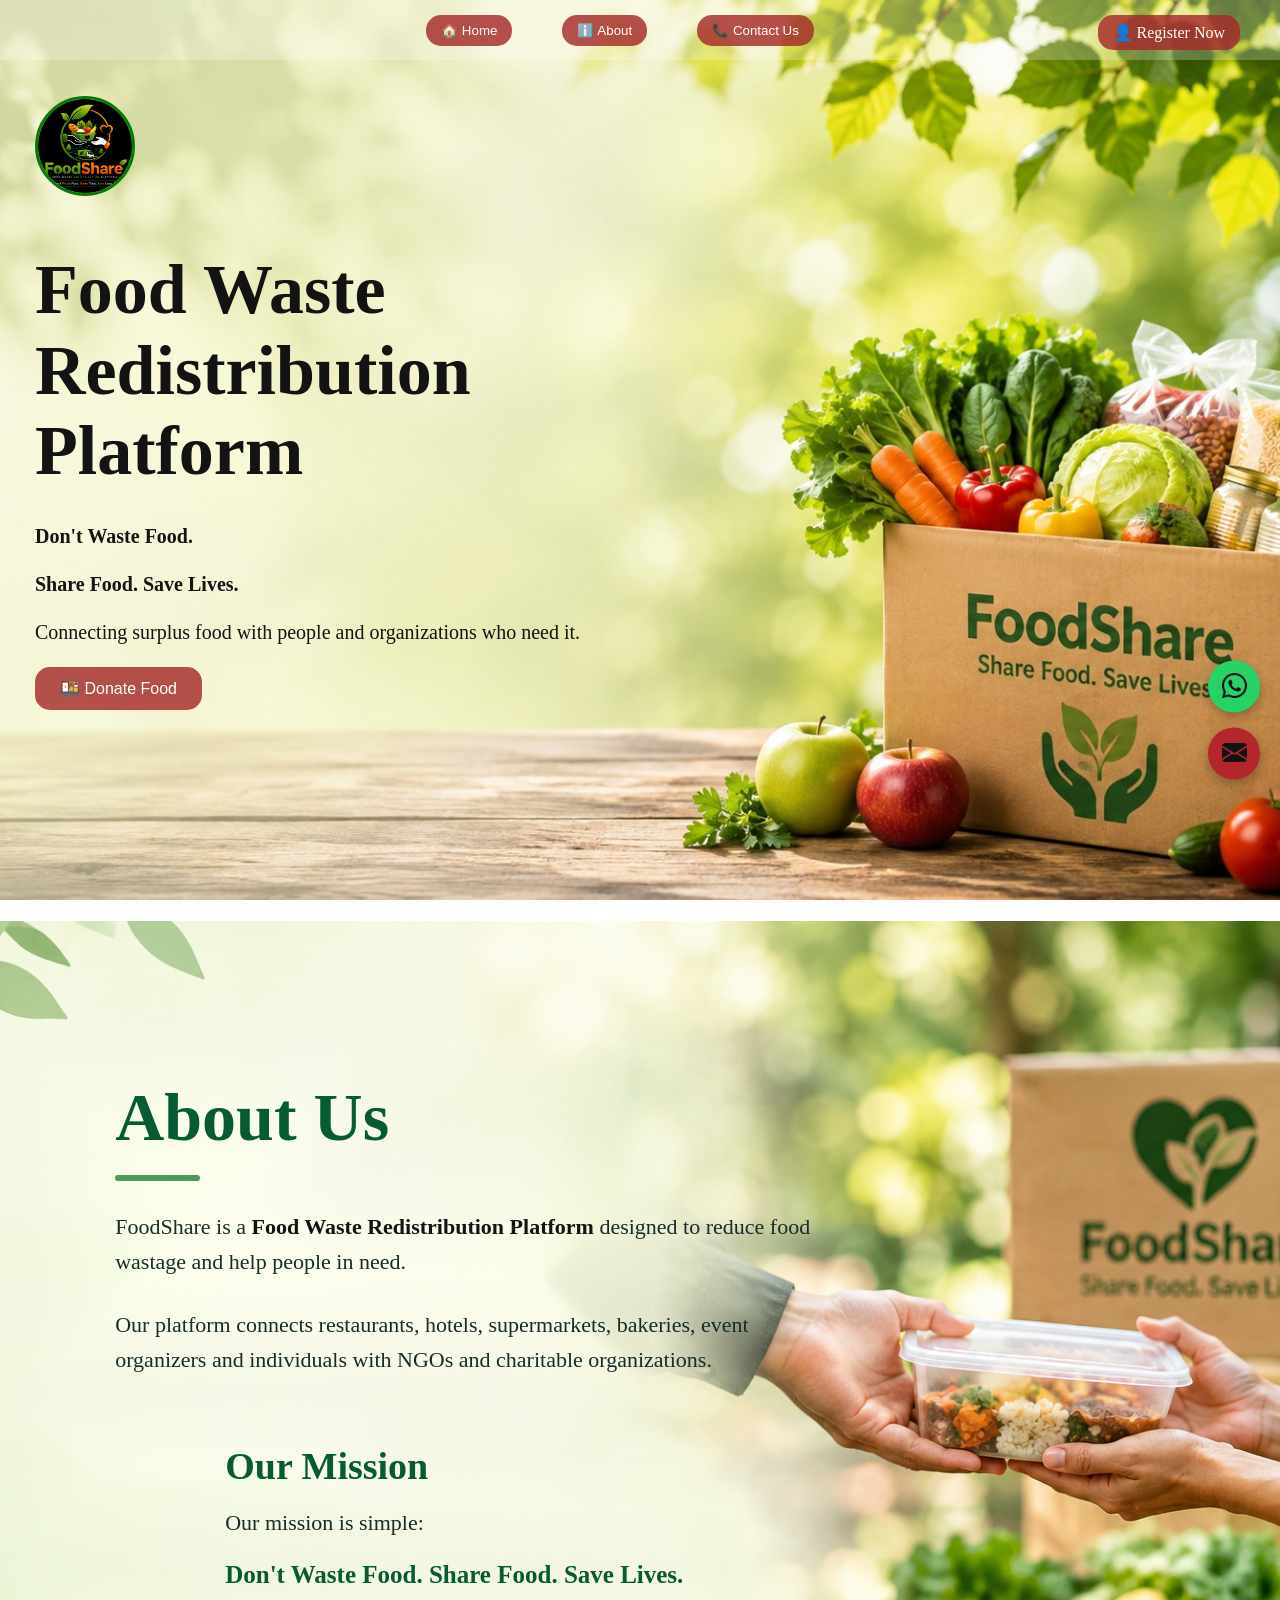
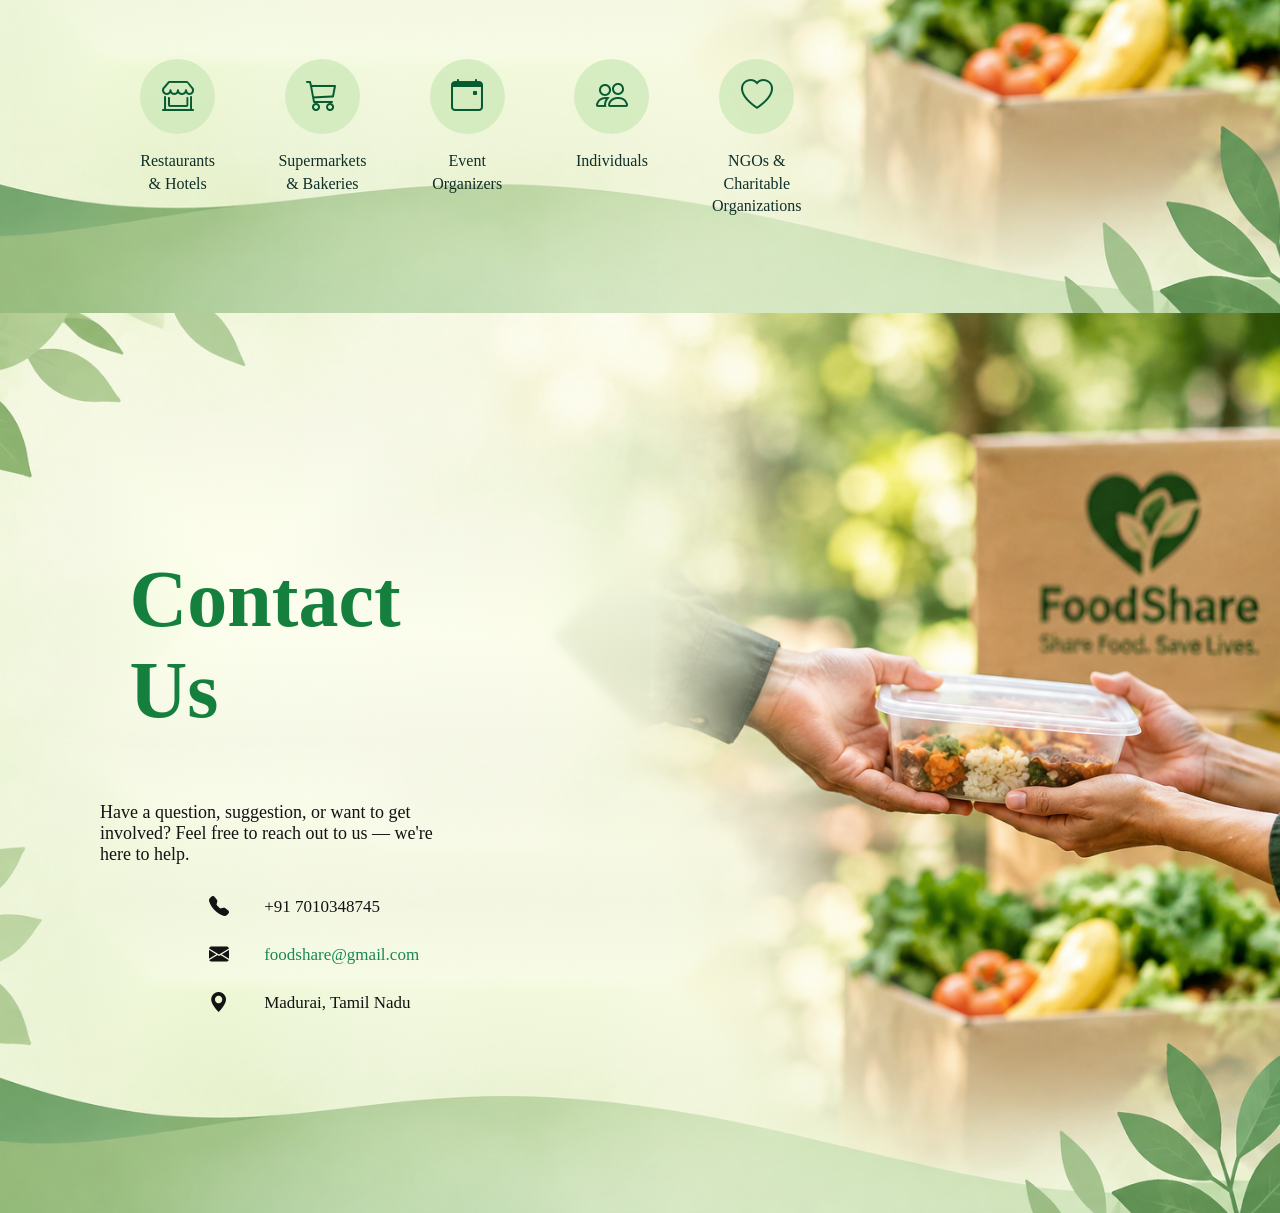
==== contact.html @ 24139a0f "success" ====
<!DOCTYPE html>
<html lang="en">
<head>
    <meta charset="UTF-8">
    <meta name="viewport" content="width=device-width, initial-scale=1.0">
    <link rel="stylesheet" type="text/css" href="css/sample.css">
    <link rel="stylesheet" type="text/css" href="css/about.css">
     <link rel="stylesheet" type="text/css" href="css/contact.css">
    <link rel="stylesheet"
      href="https://cdn.jsdelivr.net/npm/bootstrap-icons@1.11.3/font/bootstrap-icons.min.css">
      <!-- <link rel="stylesheet"
        href="https://cdn.jsdelivr.net/npm/bootstrap-icons@1.11.3/font/bootstrap-icons.min.css"> -->
    <title>Food Waste Redistribution Platform</title>
</head>

<body>

        <div class="page1" id="home">

             <div class="top-row">
               

                     <div class="center-buttons">
                          <button onclick="document.getElementById('home').scrollIntoView({behavior:'smooth'})">🏠 Home</button>
                       <button onclick="goToAbout()">ℹ️ About</button>
                           <button onclick="goToContact()">📞 Contact Us</button>
                          
                    </div>

                <a href="register.html" id="registerButton">
                    👤 Register Now
                </a>

            
            </div>
              <div>
                <h1></h1>
             </div>
            

            <div class="sidebar">

            
            <img src="Images/Food_share logo2.png" alt="foodshare logo">
             <h1 id="h1">Food Waste Redistribution Platform</h1>
         </div>

             <div class="main-content">
                 <h2>Don't Waste Food.</h2>
                <h2>Share Food. Save Lives.</h2>

                    <p>
                      Connecting surplus food with people and organizations
                         who need it.
                    </p>
                        
                        <button >🍱 Donate Food</button>
                         

          
              
             </div>
        
         <div class="sticky-contact">

        <a href="https://wa.me/7010348745"
        class="whatsapp"
        target="_blank"
        title="Chat on WhatsApp">
            <i class="bi bi-whatsapp"></i>
        </a>

        <a href="sraarun05@gmail.com"
        class="email"
        title="Send Email">
            <i class="bi bi-envelope-fill"></i>
        </a>
         </div>
                

        </div><section id="about" class="about-section">

            <div class="about-content">

               
                <h1>About Us</h1>

                <div class="heading-line"></div>


                <p class="about-description">
                    FoodShare is a <strong>Food Waste Redistribution Platform</strong>
                    designed to reduce food wastage and help people in need.
                </p>

                <p class="about-description">
                    Our platform connects restaurants, hotels, supermarkets,
                    bakeries, event organizers and individuals with NGOs and
                    charitable organizations.
                </p>


                
                <div class="mission">

                    <div class="mission-icon">
                        <i class="bi bi-hand-heart-fill"></i>
                    </div>

                    <div class="mission-content">

                        <h2>Our Mission</h2>

                        <p>
                            Our mission is simple:
                        </p>

                        <h3>
                            Don't Waste Food. Share Food. Save Lives.
                        </h3>

                    </div>

                </div>


                
                <div class="user-types">

                    
                    <div class="user-card">

                        <div class="icon-circle">
                           <i class="bi bi-shop-window"></i>
                        </div>

                        <p>
                            Restaurants<br>
                            & Hotels
                        </p>

                    </div>


                  
                     <div class="user-card">

                        <div class="icon-circle">
                            <i class="bi bi-cart3"></i>
                        </div>

                        <p>
                            Supermarkets<br>
                            & Bakeries
                        </p>

                    </div> 


                   
                    <div class="user-card">

                        <div class="icon-circle">
                            <i class="bi bi-calendar-event"></i>
                        </div>

                        <p>
                            Event<br>
                            Organizers
                        </p>

                    </div>


                    <div class="user-card">

                        <div class="icon-circle">
                            <i class="bi bi-people"></i>
                        </div>

                        <p>
                            Individuals
                        </p>

                    </div>


                    
                    <div class="user-card">

                        <div class="icon-circle">
                            <i class="bi bi-heart"></i>
                        </div>

                        <p>
                            NGOs & Charitable<br>
                            Organizations
                        </p>

                    </div>

                </div>

            </div>

        </section>

         <section id="contact" class="contact-section">

        <div class="contact-content">

            <h1>Contact Us</h1>

            <p>
                Have a question, suggestion, or want to get involved?
                Feel free to reach out to us — we're here to help.
            </p>

            <table>

                <tr>
                    <td>
                        <i class="bi bi-telephone-fill"></i>
                    </td>
                    <td>+91 7010348745</td>
                </tr>

                <tr>
                    <td>
                        <i class="bi bi-envelope-fill"></i>
                    </td>
                    <td>
                        <a href="mailto:foodshare@gmail.com">
                            foodshare@gmail.com
                        </a>
                    </td>
                </tr>

                <tr>
                    <td>
                        <i class="bi bi-geo-alt-fill"></i>
                    </td>
                    <td>Madurai, Tamil Nadu</td>
                </tr>

            </table>

        </div>

    </section>

             

                   
            <script src="js/index.js"></script>
            
            

    </body>
    </html>
---- css/sample.css ----
* {
    box-sizing: border-box;
    color: rgb(19, 19, 19);
}

html,
body {
    margin: 0;
    padding: 0;
    width: 100%;
    min-height: 100%;
}


body {
    overflow-x:hidden;
    background-image: url("../Images/bg_home2.jpg");
    background-repeat: no-repeat;
    background-position: center center;
    background-size: cover;
    background-attachment: fixed;
}

.page1 {
    width: 100%;
    min-height: 100vh;
    position: relative;
}




.top-row {
    position: fixed;
    top: 0;
    left: 0;

    width: 100%;
    height: 60px;

    background-color:transparent;

    display: flex;
    justify-content: center;
    align-items: center;

    z-index: 1000;
}

.center-buttons {
    display: flex;
    gap: 10px;
}

.top-row button {
    background-color: rgba(165, 42, 42, 0.816);
    color: white;

    border-radius: 15px;
    padding: 8px 15px;

    border: none;
    cursor: pointer;

    margin-right: 40px;
}

.top-row button:hover {
    background-color: #0c3710;
}




#registerButton {
    position: absolute;

    right: 40px;
    top: 15px;

    background-color:  rgba(165, 42, 42, 0.816);
    color: white;

    border-radius: 15px;
    padding: 8px 15px;

    border: none;
    cursor: pointer;

    text-decoration: none;
}




.sidebar {
    position:absolute;

    top: 75px;
    left: 35px;

    z-index: 10;
}

.sidebar img {
    width: 100px;
    height: 100px;

    border-radius: 50%;
    border: 3px solid green;
}



.sidebar h1 {
    margin-top: 50px;

    font-size: 70px;
    line-height: 1.15;

    max-width: 550px;

    margin-bottom: 0;
}




.main-content {
    position:absolute;
    left: 35px;
    top: 500px;
    z-index: 10;
}

.main-content h2 {
    margin: 0 0 18px 0;
    font-size: 20px;
    line-height: 1.5;
}

.main-content p {
    margin: 0 0 20px 0;
    font-size: 20px;
    line-height: 1.5;
}



.main-content button {
    background-color:  rgba(165, 42, 42, 0.816);
    color: white;

    border: none;
    border-radius: 15px;

    padding: 12px 25px;

    font-size: 16px;
    cursor: pointer;

    margin-left: 0;
    margin-right: 25px;
}

.main-content button:hover {
    background-color: #0c3710;
    transform: translateY(-3px);
}




/* .login-button {
    background-color: brown;
    color: white;

    padding: 10px 20px;

    border-radius: 6px;

    text-decoration: none;
} */
 /* Sticky Contact Buttons */

.sticky-contact {
    position: fixed;
    right: 20px;
    top: 80%;
    transform: translateY(-50%);

    display: flex;
    flex-direction: column;
    gap: 15px;

    z-index: 2000;
}

.sticky-contact a {
    width: 52px;
    height: 52px;

    border-radius: 50%;

    display: flex;
    align-items: center;
    justify-content: center;

    color: white;
    text-decoration: none;

    font-size: 25px;

    box-shadow: 0 4px 12px rgba(0,0,0,0.3);

    transition: 0.3s;
}



.whatsapp {
    background-color: #25D366;
}

.whatsapp:hover {
    background-color: #128C7E;
    transform: scale(1.1);
}



.email {
    background-color: #b3262d;
}

.email:hover {
    background-color: #14532D;
    transform: scale(1.1);
}
html {
    scroll-behavior: smooth;
}
#abt{
     background-color: rgba(165, 42, 42, 0.816);
    color: white;

    border-radius: 15px;
    padding: 8px 15px;

    border: none;
    cursor: pointer;
    text-decoration: none;
    margin-right: 40px;
}

#abt:hover {
    background-color: #0c3710;
}

/* .contact-content {
    display: flex;
    flex-direction: column;
    align-items: center;
    justify-content: center;
    margin-top: 20px;
    font-size:large;
} */

.top-row {
    background: rgba(255, 255, 255, 0.25);
    backdrop-filter: blur(0px);
    -webkit-backdrop-filter: blur(8px);
}
---- css/about.css ----
/* 
* {
    box-sizing: border-box;
    margin: 0;
    padding: 0;
}

html {
    scroll-behavior: smooth;
}

body {
    margin: 0;
    font-family: Arial, Helvetica, sans-serif;
} */



.about-section {
    width: 100%;
    min-height: 100vh;

    position: relative;

    background-image: url("../Images/about-bg.png");

    background-repeat: no-repeat;
    background-position: center center;
    background-size: cover;

    padding: 100px 0 80px 0;

    scroll-margin-top: 60px;
}




.about-content {
    width: 55%;
    max-width: 800px;

    margin-left: 9%;

    color: #123b2a;
}




.about-content h1 {
    font-size: 68px;
    font-weight: 700;

    color: #075b32;

    margin-bottom: 18px;
}




.heading-line {
    width: 85px;
    height: 6px;

    background-color: #4d9b5c;

    border-radius: 10px;

    margin-bottom: 28px;
}


 

.about-description {
    font-size: 22px;

    line-height: 1.6;

    color: #152d2b;

    margin-bottom: 28px;

    max-width: 720px;
}

.about-description strong {
    font-weight: 700;
}




.mission {
    display: flex;

    align-items: center;

    gap: 25px;

    margin-top: 35px;

    margin-bottom: 45px;
}


.mission-icon {
    width: 85px;
    height: 85px;

    display: flex;

    align-items: center;
    justify-content: center;

    flex-shrink: 0;
}

.mission-icon i {
    font-size: 65px;

    color: #08703d;
}




.mission-content h2 {
    font-size: 38px;

    color: #075b32;

    margin-bottom: 10px;
}

.mission-content p {
    font-size: 22px;

    color: #152d2b;

    margin-bottom: 8px;
}

.mission-content h3 {
    font-size: 25px;

    color: #075b32;

    font-weight: 700;
}


.user-types {
    display: flex;

    align-items: flex-start;

    justify-content: space-between;

    gap: 20px;

    width: 100%;
}




.user-card {
    width: 145px;

    text-align: center;
}




.icon-circle {
    width: 75px;
    height: 75px;

    margin: 0 auto 12px auto;

    border-radius: 50%;

    background-color: rgba(205, 232, 184, 0.75);

    display: flex;

    align-items: center;
    justify-content: center;
}




.icon-circle i {
    font-size: 32px;

    color: #075b32;
}


.user-card p {
    font-size: 16px;

    line-height: 1.4;

    color: #102f29;

    font-weight: 500;
}



@media (max-width: 1000px) {

    .about-content {
        width: 70%;

        margin-left: 6%;
    }

    .about-content h1 {
        font-size: 55px;
    }

    .about-description {
        font-size: 19px;
    }

    .mission-content h2 {
        font-size: 32px;
    }

    .mission-content h3 {
        font-size: 21px;
    }

    .user-types {
        flex-wrap: wrap;
        justify-content: flex-start;
    }

}



@media (max-width: 600px) {

    .about-section {
        padding: 80px 25px;
    }

    .about-content {
        width: 100%;
        margin-left: 0;
    }

    .about-content h1 {
        font-size: 45px;
    }

    .about-description {
        font-size: 17px;
    }

    .mission {
        align-items: flex-start;
        gap: 15px;
    }

    .mission-icon {
        width: 55px;
        height: 55px;
    }

    .mission-icon i {
        font-size: 45px;
    }

    .mission-content h2 {
        font-size: 28px;
    }

    .mission-content p {
        font-size: 17px;
    }

    .mission-content h3 {
        font-size: 18px;
    }

    .user-types {
        display: grid;

        grid-template-columns: repeat(2, 1fr);

        gap: 25px;
    }

    .user-card {
        width: 100%;
    }

}
---- css/contact.css ----
html {
    scroll-behavior: smooth;
}

.contact-section {
    scroll-margin-top: 70px;
}
.contact-section {
    display: flex;
    justify-content: center;
    align-items: center;
    height: 100vh;
    background-image: url("../Images/about-bg.png");
    background-repeat: no-repeat;
    background-position: center center;
    background-size: cover;
}
.contact-content {
    text-align: left;
    margin-right: 65%;
    padding-left:50px;
}

.contact-content h1 {
    font-size: 80px;
    /* font-weight: 500; */
    /* margin-bottom: 20px; */
    color:#15803D;
    margin-left:20%;
}

.contact-content p {
    font-size:large;
    /* line-height: 1.6; */
    margin-bottom: 30px;
    margin-left:50px;
   
}

.contact-content table {
    margin-top: 30px;
    font-size: 18px;
    
    border-collapse: collapse;
    border-radius:10px;
    border-spacing: 0 30px;

}
.contact-content table {
    width: 100%;
    border-collapse: collapse;
    margin-left:40%;
    font-size:x-large;
}

.contact-content table tr {
    display: block;
    margin-bottom: 25px;
}

.contact-content table td {
    text-align: left;
    vertical-align: middle;
    padding: 0;
}

.contact-content table td:first-child {
    width: 45px;
    color: #198754;
    font-size: 20px;
}

.contact-content table td:last-child {
    padding-left: 10px;
    font-size: 17px;
    
}

.contact-content table a {
    color: #198754;
    text-decoration: none;
}
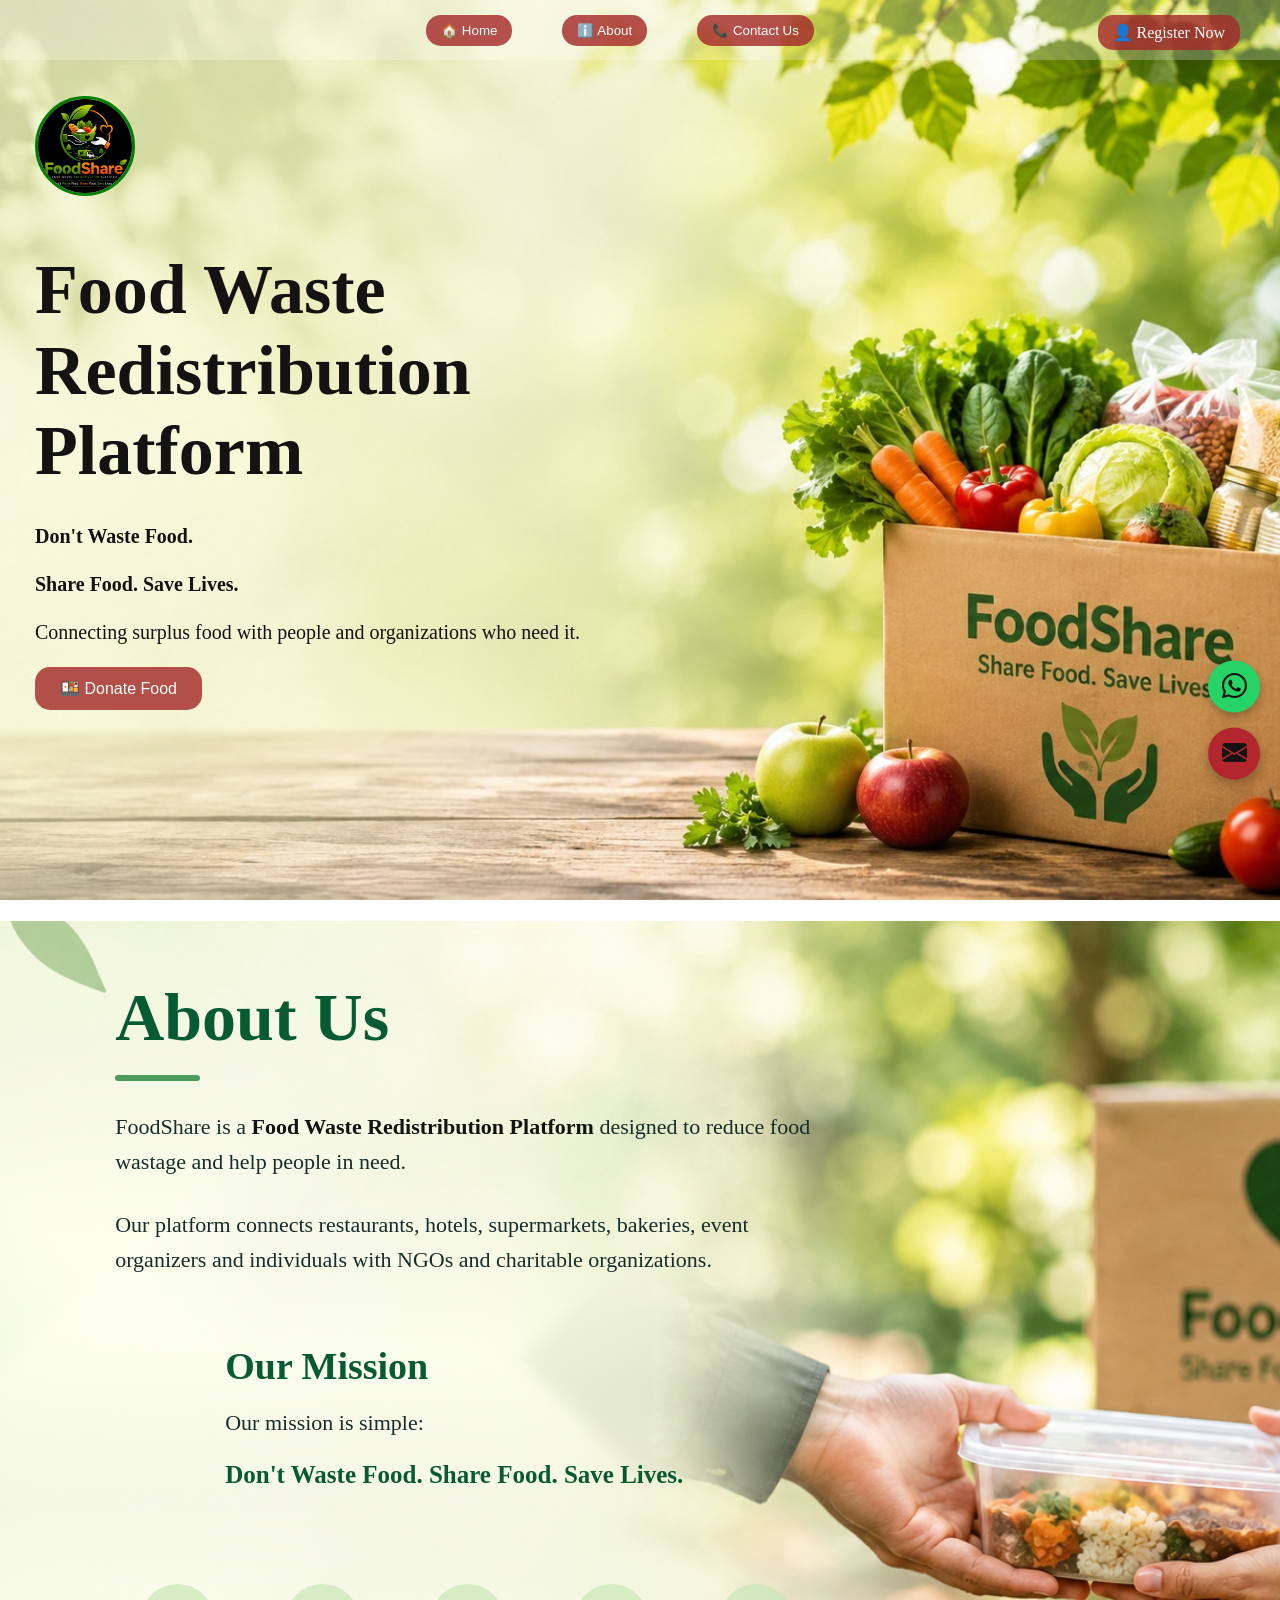
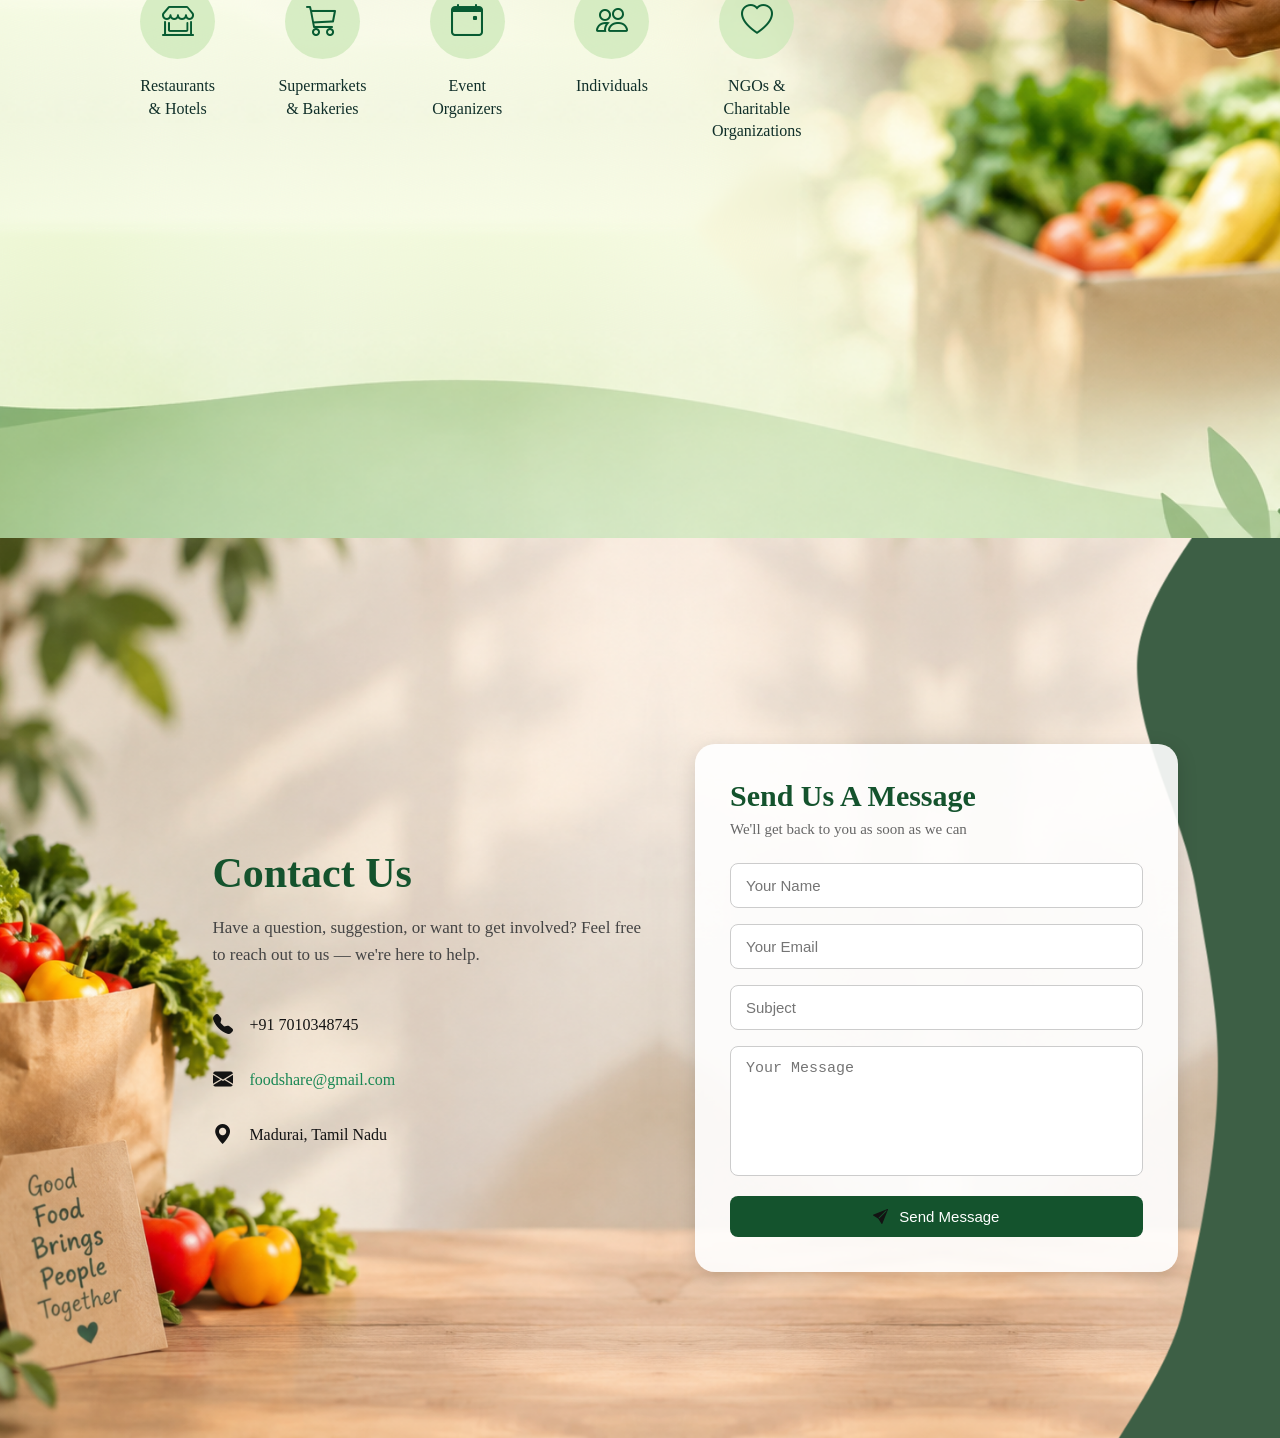
==== commit 86a7b236: "alter" ====
--- a/contact.html
+++ b/contact.html
@@ -23,7 +23,7 @@
                      <div class="center-buttons">
                           <button onclick="document.getElementById('home').scrollIntoView({behavior:'smooth'})">🏠 Home</button>
                        <button onclick="goToAbout()">ℹ️ About</button>
-                           <button onclick="goToContact()">📞 Contact Us</button>
+                         <button onclick="goToContact()">📞 Contact Us</button>
                           
                     </div>
 
@@ -207,48 +207,67 @@
 
          <section id="contact" class="contact-section">
 
-        <div class="contact-content">
-
-            <h1>Contact Us</h1>
-
-            <p>
-                Have a question, suggestion, or want to get involved?
-                Feel free to reach out to us — we're here to help.
-            </p>
-
-            <table>
-
-                <tr>
-                    <td>
-                        <i class="bi bi-telephone-fill"></i>
-                    </td>
-                    <td>+91 7010348745</td>
-                </tr>
-
-                <tr>
-                    <td>
-                        <i class="bi bi-envelope-fill"></i>
-                    </td>
-                    <td>
-                        <a href="mailto:foodshare@gmail.com">
-                            foodshare@gmail.com
-                        </a>
-                    </td>
-                </tr>
-
-                <tr>
-                    <td>
-                        <i class="bi bi-geo-alt-fill"></i>
-                    </td>
-                    <td>Madurai, Tamil Nadu</td>
-                </tr>
-
-            </table>
-
-        </div>
-
-    </section>
-
+    <!-- LEFT SIDE -->
+    <div class="contact-info">
+
+        <h1>Contact Us</h1>
+
+        <p>
+            Have a question, suggestion, or want to get involved?
+            Feel free to reach out to us — we're here to help.
+        </p>
+
+        <table>
+            <tr>
+                <td><i class="bi bi-telephone-fill"></i></td>
+                <td>+91 7010348745</td>
+            </tr>
+
+            <tr>
+                <td><i class="bi bi-envelope-fill"></i></td>
+                <td>
+                    <a href="mailto:foodshare@gmail.com">
+                        foodshare@gmail.com
+                    </a>
+                </td>
+            </tr>
+
+            <tr>
+                <td><i class="bi bi-geo-alt-fill"></i></td>
+                <td>Madurai, Tamil Nadu</td>
+            </tr>
+        </table>
+
+    </div>
+
+
+    <!-- RIGHT SIDE - FORM -->
+    <div class="contact-content">
+
+        <form>
+
+            <h1>Send Us A Message</h1>
+
+            <h2>We'll get back to you as soon as we can</h2>
+
+            <input type="text" placeholder="Your Name" required>
+
+            <input type="email" placeholder="Your Email" required>
+
+            <input type="text" placeholder="Subject" required>
+
+            <textarea placeholder="Your Message" required></textarea>
+
+            <button type="submit" class="send-btn">
+                <i class="bi bi-send-fill"></i>
+                Send Message
+            </button>
+
+        </form>
+
+    </div>
+
+</section>
              
 
                    
--- a/css/sample.css
+++ b/css/sample.css
@@ -25,6 +25,7 @@
     width: 100%;
     min-height: 100vh;
     position: relative;
+     /* transform: translateY(-20px); */
 }
 
 
--- a/css/about.css
+++ b/css/about.css
@@ -16,7 +16,14 @@
 } */
 
 
-
+html {
+    scroll-behavior: smooth;
+}
+
+.about-section,
+.contact-section {
+    scroll-margin-top: 50px;
+}
 .about-section {
     width: 100%;
     min-height: 100vh;
@@ -31,7 +38,7 @@
 
     padding: 100px 0 80px 0;
 
-    scroll-margin-top: 60px;
+    scroll-margin-top: 0px;
 }
 
 
@@ -40,8 +47,9 @@
 .about-content {
     width: 55%;
     max-width: 800px;
-
+    margin-bottom:200px;
     margin-left: 9%;
+     transform: translateY(-100px);
 
     color: #123b2a;
 }
@@ -154,6 +162,7 @@
 
 
 .user-types {
+    margin-top:70px;
     display: flex;
 
     align-items: flex-start;
--- a/css/contact.css
+++ b/css/contact.css
@@ -1,83 +1,156 @@
-html {
-    scroll-behavior: smooth;
+.contact-section {
+    min-height: 100vh;
+    width: 100%;
+
+    display: flex;
+    align-items: center;
+    justify-content: space-between;
+
+    padding: 70px 8%;
+    box-sizing: border-box;
+
+    background-image: url("../Images/contact-bg3.png");
+    background-size: cover;
+    background-position: center;
+    background-repeat: no-repeat;
+    scroll-margin-top: 0px;
 }
 
-.contact-section {
-    scroll-margin-top: 70px;
-}
-.contact-section {
-    display: flex;
-    justify-content: center;
-    align-items: center;
-    height: 100vh;
-    background-image: url("../Images/about-bg.png");
-    background-repeat: no-repeat;
-    background-position: center center;
-    background-size: cover;
-}
-.contact-content {
+
+/* LEFT SIDE */
+
+.contact-info {
+    margin-left:110px;
+    width: 45%;
     text-align: left;
-    margin-right: 65%;
-    padding-left:50px;
 }
 
-.contact-content h1 {
-    font-size: 80px;
-    /* font-weight: 500; */
-    /* margin-bottom: 20px; */
-    color:#15803D;
-    margin-left:20%;
+.contact-info h1 {
+    font-size: 42px;
+    color: #14532D;
+    margin-bottom: 15px;
 }
 
-.contact-content p {
-    font-size:large;
-    /* line-height: 1.6; */
+.contact-info p {
+    width: 90%;
+    font-size: 17px;
+    line-height: 1.6;
+    color: #444;
     margin-bottom: 30px;
-    margin-left:50px;
-   
 }
 
-.contact-content table {
-    margin-top: 30px;
-    font-size: 18px;
-    
+
+/* CONTACT DETAILS */
+
+.contact-info table {
     border-collapse: collapse;
-    border-radius:10px;
-    border-spacing: 0 30px;
-
-}
-.contact-content table {
-    width: 100%;
-    border-collapse: collapse;
-    margin-left:40%;
-    font-size:x-large;
 }
 
-.contact-content table tr {
-    display: block;
-    margin-bottom: 25px;
+.contact-info tr {
+    height: 55px;
 }
 
-.contact-content table td {
+.contact-info td {
     text-align: left;
-    vertical-align: middle;
-    padding: 0;
+    padding-right: 15px;
 }
 
-.contact-content table td:first-child {
-    width: 45px;
+.contact-info td:first-child {
     color: #198754;
     font-size: 20px;
+    width: 35px;
 }
 
-.contact-content table td:last-child {
-    padding-left: 10px;
-    font-size: 17px;
-    
-}
-
-.contact-content table a {
+.contact-info a {
     color: #198754;
     text-decoration: none;
 }
 
+
+/* RIGHT SIDE FORM */
+
+.contact-content {
+    width: 45%;
+    display: flex;
+    justify-content: flex-end;
+    margin-top: 40px;
+}
+
+.contact-content form {
+    width: 100%;
+    max-width: 500px;
+
+    padding: 35px;
+
+    background: rgba(255, 255, 255, 0.90);
+    border-radius: 20px;
+
+    box-shadow: 0 5px 20px rgba(0, 0, 0, 0.15);
+
+    box-sizing: border-box;
+}
+
+
+
+
+.contact-content h1 {
+    margin: 0 0 8px;
+    color: #14532D;
+    font-size: 30px;
+}
+
+.contact-content h2 {
+    margin: 0 0 25px;
+    color: #666;
+    font-size: 15px;
+    font-weight: normal;
+}
+
+.contact-content input,
+.contact-content textarea {
+    width: 100%;
+    padding: 13px 15px;
+    margin-bottom: 16px;
+
+    border: 1px solid #ccc;
+    border-radius: 8px;
+
+    font-size: 15px;
+    box-sizing: border-box;
+    outline: none;
+}
+
+.contact-content textarea {
+    height: 130px;
+    resize: none;
+}
+
+.contact-content input:focus,
+.contact-content textarea:focus {
+    border-color: #198754;
+}
+
+
+
+
+.send-btn {
+    width: 100%;
+    padding: 12px 20px;
+
+    background: #14532D;
+    color: white;
+
+    border: none;
+    border-radius: 8px;
+
+    font-size: 15px;
+    cursor: pointer;
+}
+
+.send-btn:hover {
+    background: #198754;
+}
+
+.send-btn i {
+    margin-right: 7px;
+}
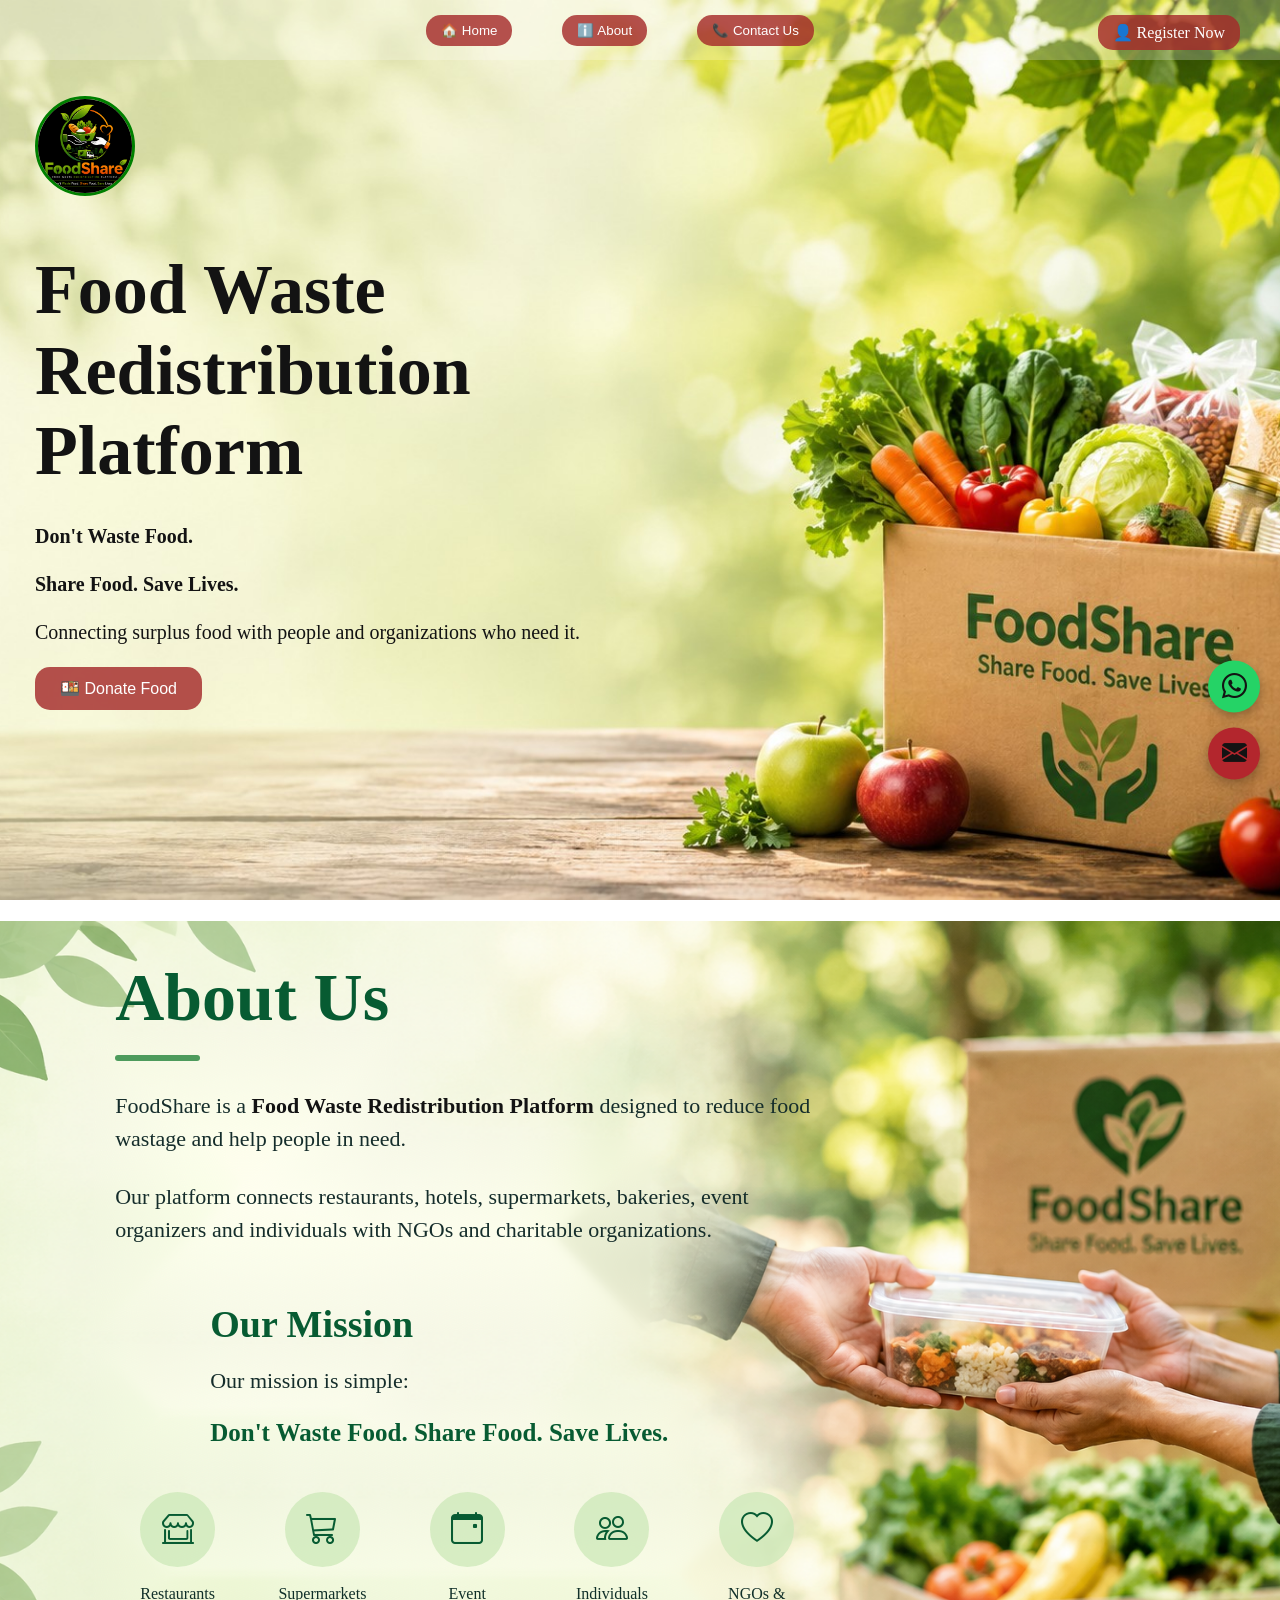
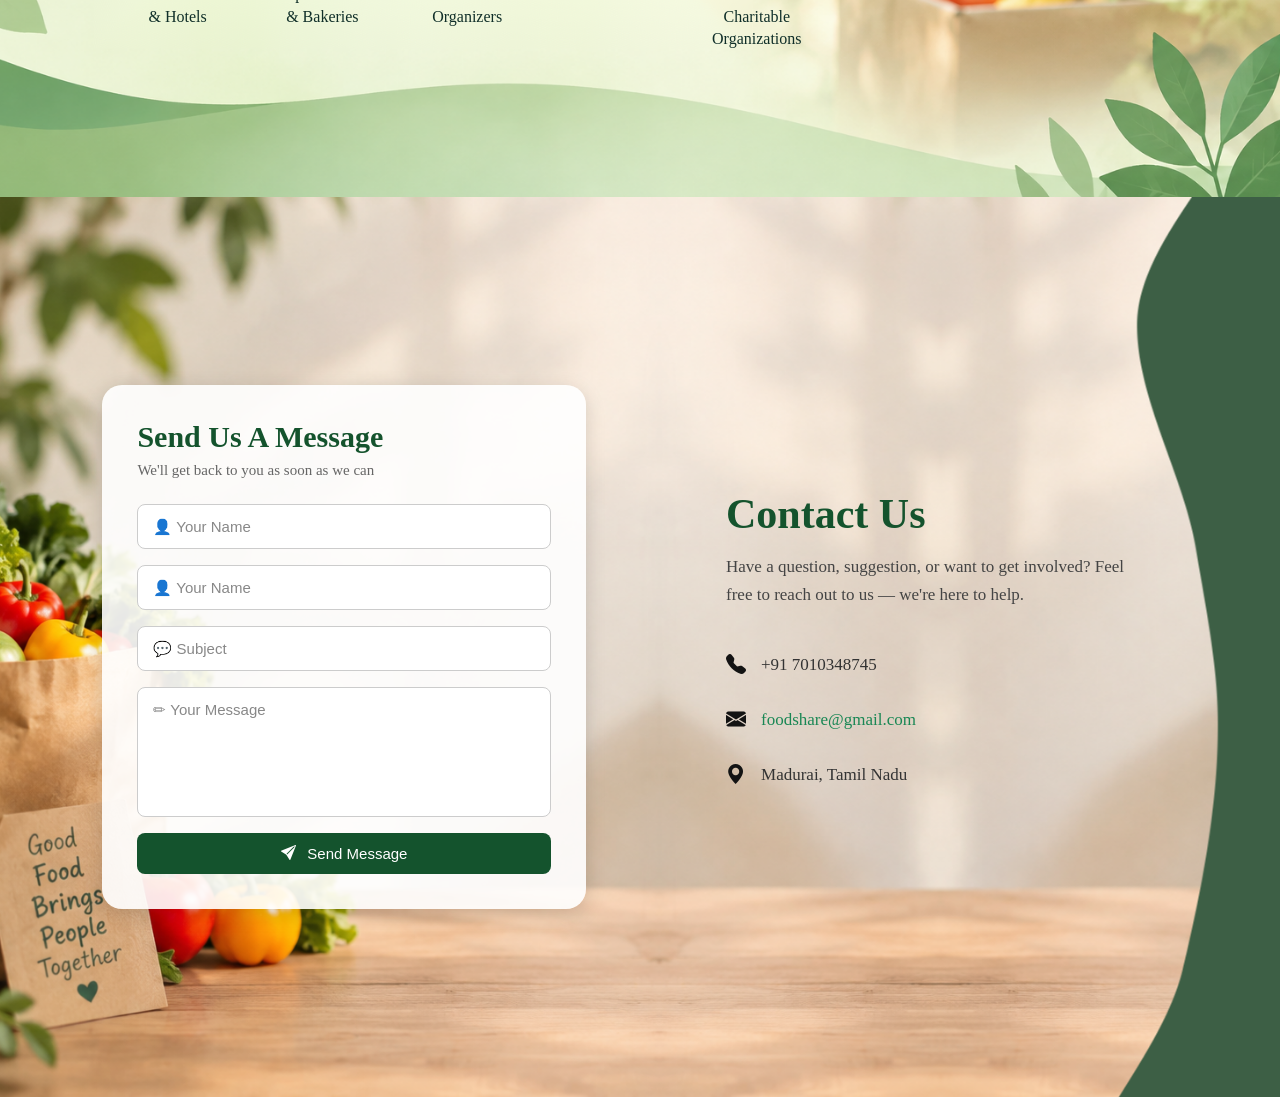
==== commit 9e1e484b: "new" ====
--- a/contact.html
+++ b/contact.html
@@ -23,7 +23,7 @@
                      <div class="center-buttons">
                           <button onclick="document.getElementById('home').scrollIntoView({behavior:'smooth'})">🏠 Home</button>
                        <button onclick="goToAbout()">ℹ️ About</button>
-                         <button onclick="goToContact()">📞 Contact Us</button>
+                         <button id="contactBtn">📞 Contact Us</button>
                           
                     </div>
 
@@ -244,19 +244,19 @@
     <!-- RIGHT SIDE - FORM -->
     <div class="contact-content">
 
-        <form>
+       <form onsubmit="sendMessage(event)">
 
             <h1>Send Us A Message</h1>
 
             <h2>We'll get back to you as soon as we can</h2>
 
-            <input type="text" placeholder="Your Name" required>
-
-            <input type="email" placeholder="Your Email" required>
-
-            <input type="text" placeholder="Subject" required>
-
-            <textarea placeholder="Your Message" required></textarea>
+             <input type="text"  id="name" placeholder="👤 Your Name" required>
+
+            <input type="email"  id="email" placeholder="👤 Your Name" required>
+
+            <input type="text" id="subject"  placeholder="💬 Subject" required>
+
+            <textarea  id="message" placeholder="✏ Your Message" required></textarea>
 
             <button type="submit" class="send-btn">
                 <i class="bi bi-send-fill"></i>
--- a/css/sample.css
+++ b/css/sample.css
@@ -44,8 +44,8 @@
     display: flex;
     justify-content: center;
     align-items: center;
-
-    z-index: 1000;
+    box-sizing:border-box;
+    z-index: 9999;
 }
 
 .center-buttons {
--- a/css/about.css
+++ b/css/about.css
@@ -1,21 +1,8 @@
 
-/* 
-* {
-    box-sizing: border-box;
-    margin: 0;
-    padding: 0;
-}
-
-html {
-    scroll-behavior: smooth;
-}
-
-body {
-    margin: 0;
-    font-family: Arial, Helvetica, sans-serif;
-} */
-
-
+
+#about {
+    scroll-margin-top: 0px;
+}
 html {
     scroll-behavior: smooth;
 }
@@ -26,7 +13,7 @@
 }
 .about-section {
     width: 100%;
-    min-height: 100vh;
+    
 
     position: relative;
 
@@ -35,11 +22,14 @@
     background-repeat: no-repeat;
     background-position: center center;
     background-size: cover;
-
-    padding: 100px 0 80px 0;
-
+    
+    /* padding: 100px 0 80px 0; */
+    min-height: auto;
     scroll-margin-top: 0px;
-}
+     padding-top: 80px;
+    padding-bottom: 30px;
+}
+
 
 
 
@@ -47,9 +37,11 @@
 .about-content {
     width: 55%;
     max-width: 800px;
-    margin-bottom:200px;
-    margin-left: 9%;
+    margin-bottom:0px;
+    margin-top: 0;
+     margin-left: 9%; 
      transform: translateY(-100px);
+     
 
     color: #123b2a;
 }
@@ -62,7 +54,7 @@
     font-weight: 700;
 
     color: #075b32;
-
+    top:80px;
     margin-bottom: 18px;
 }
 
@@ -86,11 +78,11 @@
 .about-description {
     font-size: 22px;
 
-    line-height: 1.6;
+    line-height: 1.5;
 
     color: #152d2b;
-
-    margin-bottom: 28px;
+    top:100px;
+    margin-bottom: 25px;
 
     max-width: 720px;
 }
@@ -107,11 +99,11 @@
 
     align-items: center;
 
-    gap: 25px;
-
-    margin-top: 35px;
-
-    margin-bottom: 45px;
+    gap: 10px;
+
+    margin-top: 5px;
+
+    margin-bottom: 10px;
 }
 
 
@@ -162,7 +154,7 @@
 
 
 .user-types {
-    margin-top:70px;
+    margin-top:20px;
     display: flex;
 
     align-items: flex-start;
--- a/css/contact.css
+++ b/css/contact.css
@@ -1,8 +1,13 @@
+
+#contact {
+    scroll-margin-top: 0px;
+}
 .contact-section {
     min-height: 100vh;
     width: 100%;
 
     display: flex;
+    flex-direction: row;
     align-items: center;
     justify-content: space-between;
 
@@ -10,120 +15,91 @@
     box-sizing: border-box;
 
     background-image: url("../Images/contact-bg3.png");
+    background-repeat: no-repeat;
+    background-position: center center;
     background-size: cover;
-    background-position: center;
-    background-repeat: no-repeat;
+
     scroll-margin-top: 0px;
 }
 
 
-/* LEFT SIDE */
-
-.contact-info {
-    margin-left:110px;
+
+.contact-content {
+    order: 1;
+
     width: 45%;
-    text-align: left;
-}
-
-.contact-info h1 {
-    font-size: 42px;
+
+    display: flex;
+    justify-content: flex-start;
+    align-items: center;
+
+    margin: 0;
+    padding: 0;
+}
+
+.contact-content form {
+    width: 100%;
+    max-width: 500px;
+
+    padding: 35px;
+
+    background: rgba(255, 255, 255, 0.90);
+
+    border-radius: 20px;
+
+    box-shadow: 0 5px 20px rgba(0, 0, 0, 0.15);
+
+    box-sizing: border-box;
+}
+
+
+
+
+.contact-content form h1 {
+    margin: 0 0 8px;
+
     color: #14532D;
-    margin-bottom: 15px;
-}
-
-.contact-info p {
-    width: 90%;
-    font-size: 17px;
-    line-height: 1.6;
-    color: #444;
-    margin-bottom: 30px;
-}
-
-
-/* CONTACT DETAILS */
-
-.contact-info table {
-    border-collapse: collapse;
-}
-
-.contact-info tr {
-    height: 55px;
-}
-
-.contact-info td {
-    text-align: left;
-    padding-right: 15px;
-}
-
-.contact-info td:first-child {
-    color: #198754;
-    font-size: 20px;
-    width: 35px;
-}
-
-.contact-info a {
-    color: #198754;
-    text-decoration: none;
-}
-
-
-/* RIGHT SIDE FORM */
-
-.contact-content {
-    width: 45%;
-    display: flex;
-    justify-content: flex-end;
-    margin-top: 40px;
-}
-
-.contact-content form {
-    width: 100%;
-    max-width: 500px;
-
-    padding: 35px;
-
-    background: rgba(255, 255, 255, 0.90);
-    border-radius: 20px;
-
-    box-shadow: 0 5px 20px rgba(0, 0, 0, 0.15);
-
-    box-sizing: border-box;
-}
-
-
-
-
-.contact-content h1 {
-    margin: 0 0 8px;
-    color: #14532D;
+
     font-size: 30px;
 }
 
-.contact-content h2 {
+.contact-content form h2 {
     margin: 0 0 25px;
+
     color: #666;
+
     font-size: 15px;
     font-weight: normal;
 }
 
+
+
+
 .contact-content input,
 .contact-content textarea {
-    width: 100%;
+    display: block;
+
+    width: 100%;
+
     padding: 13px 15px;
+
     margin-bottom: 16px;
 
     border: 1px solid #ccc;
     border-radius: 8px;
 
+    background: white;
+
     font-size: 15px;
+    font-family: Arial, sans-serif;
+
+    outline: none;
+
     box-sizing: border-box;
-    outline: none;
-}
-
-.contact-content textarea {
-    height: 130px;
-    resize: none;
-}
+}
+
+
+
 
 .contact-content input:focus,
 .contact-content textarea:focus {
@@ -131,26 +107,189 @@
 }
 
 
-
+/* Message */
+
+.contact-content textarea {
+    height: 130px;
+
+    resize: none;
+}
+
+
+/* Placeholder */
+
+.contact-content input::placeholder,
+.contact-content textarea::placeholder {
+    color: #888;
+}
+
+
+/* Send button */
 
 .send-btn {
     width: 100%;
+
     padding: 12px 20px;
 
     background: #14532D;
+
     color: white;
 
     border: none;
+
     border-radius: 8px;
 
     font-size: 15px;
+
     cursor: pointer;
 }
+
+
+/* Send icon */
+
+.send-btn i {
+    margin-right: 7px;
+
+    color: white;
+}
+
+
+/* Button hover */
 
 .send-btn:hover {
     background: #198754;
 }
 
-.send-btn i {
-    margin-right: 7px;
+
+/* ================================
+   CONTACT INFO - RIGHT SIDE
+   ================================ */
+
+.contact-info {
+    order: 2;
+
+    width: 42%;
+
+    margin: 0;
+    padding: 0;
+
+    text-align: left;
+}
+
+
+/* Contact heading */
+
+.contact-info h1 {
+    margin: 0 0 15px;
+
+    color: #14532D;
+
+    font-size: 42px;
+}
+
+
+/* Contact paragraph */
+
+.contact-info p {
+    width: 90%;
+
+    margin: 0 0 30px;
+
+    color: #444;
+
+    font-size: 17px;
+
+    line-height: 1.6;
+}
+
+
+/* Contact table */
+
+.contact-info table {
+    width: auto;
+
+    border-collapse: collapse;
+
+    margin: 0;
+}
+
+
+/* Contact rows */
+
+.contact-info table tr {
+    height: 55px;
+}
+
+
+/* Contact cells */
+
+.contact-info table td {
+    padding: 0 15px 0 0;
+
+    text-align: left;
+
+    vertical-align: middle;
+}
+
+
+/* Icons */
+
+.contact-info table td:first-child {
+    width: 35px;
+
+    color: #198754;
+
+    font-size: 20px;
+}
+
+
+
+
+.contact-info table td:last-child {
+    color: #333;
+
+    font-size: 17px;
+}
+
+
+
+
+.contact-info a {
+    color: #198754;
+
+    text-decoration: none;
+}
+
+.contact-info a:hover {
+    text-decoration: underline;
+}
+
+
+
+
+@media (max-width: 768px) {
+
+    .contact-section {
+        flex-direction: column;
+
+        padding: 50px 6%;
+    }
+
+    .contact-content,
+    .contact-info {
+        width: 100%;
+    }
+
+    .contact-content {
+        order: 1;
+        margin-bottom: 40px;
+    }
+
+    .contact-info {
+        order: 2;
+    }
+
+    .contact-info h1 {
+        font-size: 34px;
+    }
 }
